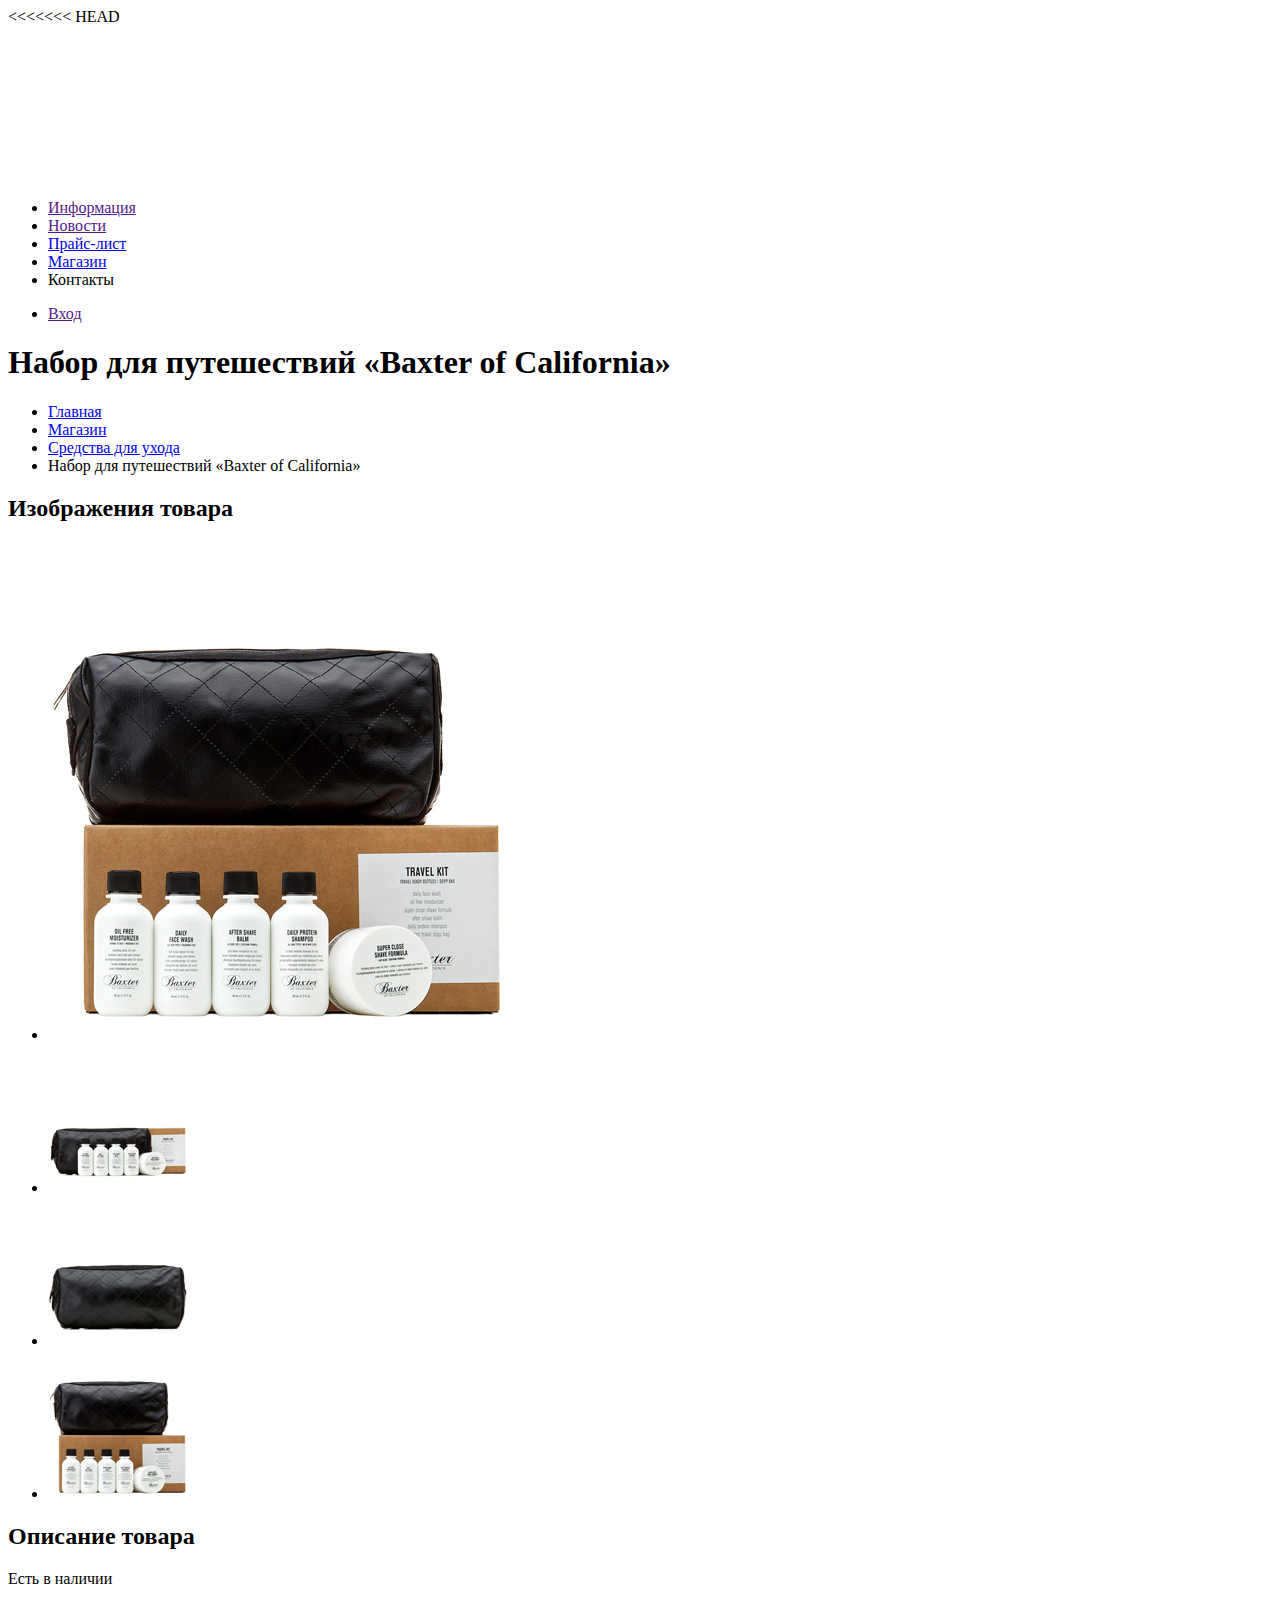
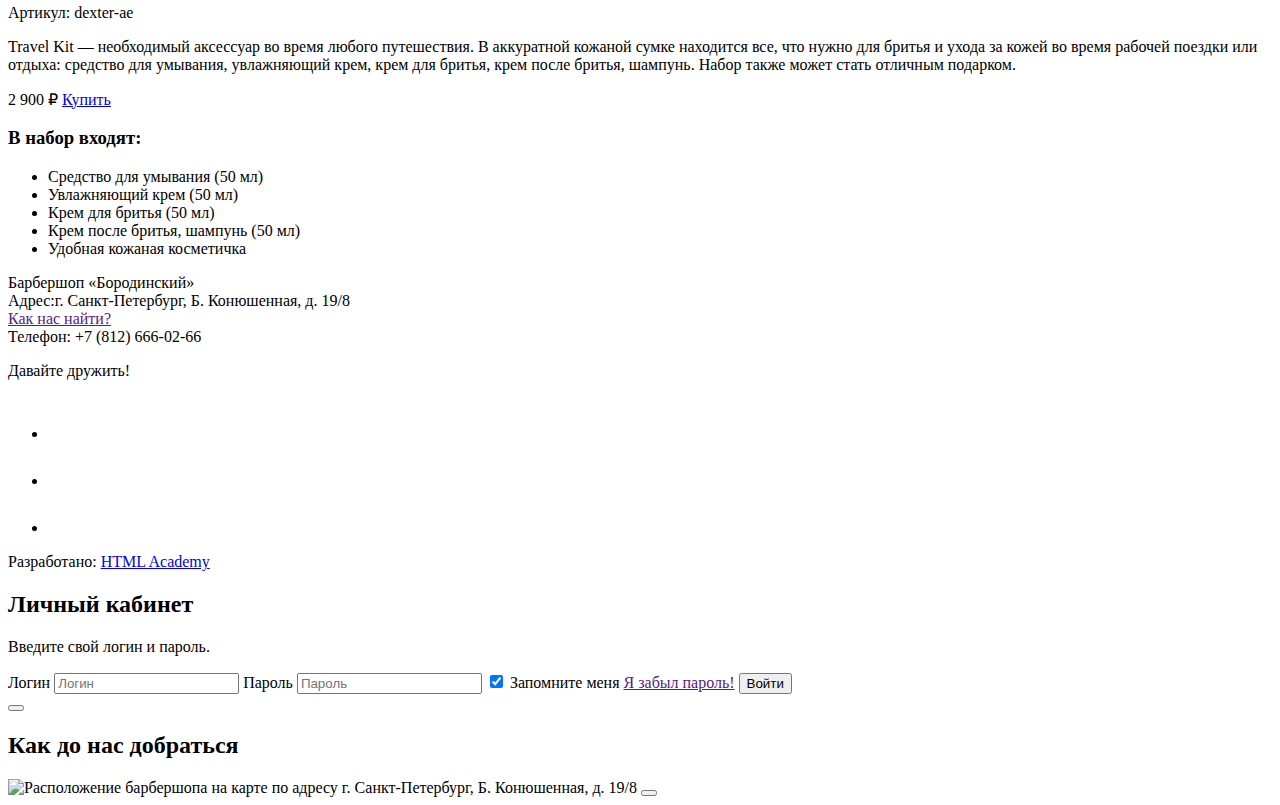
==== catalog-item.html @ 7381bb2c "Добавляет изображения" ====
<!DOCTYPE html>
<html lang="ru">
<head>
	<meta charset="utf-8">
	<title>Барбершоп «Бородинский»</title>
</head>
<body>
<<<<<<< HEAD
    <header class="header">
      <nav class="navigation">
        <a class="header-logo" href="index.html">
          <img class="header-logo__img" src="img/logo.svg" width="368" height="153" alt="Логотип барбершопа «Бородинский»">
        </a>
        <ul class="site-navigation">
          <li class="site-navigation__item">
            <a class="site-navigation__link" href="">Информация</a>
          </li>
          <li class="site-navigation__item">
            <a class="site-navigation__link" href="">Новости</a>
          </li>
          <li class="site-navigation__item">
            <a class="site-navigation__link" href="price.html">Прайс-лист</a>
          </li>
          <li class="site-navigation__item">
            <a class="site-navigation__link active" href="catalog.html">Магазин</a>
          </li>
          <li class="site-navigation__item">
            <a class="site-navigation__link" href=""></a>Контакты
          </li>
        </ul>
        <ul class="user-navigation">
          <li class="user-navigation__item">
            <a class="user-navigation__link" href="">Вход</a>
          </li>
        </ul>
      </nav>
    </header>
  <main>
    <h1 class="page-heading">Набор для путешествий «Baxter of California»</h1>
    <ul class="bread-crumbs">
      <li class="bread-crumbs__item"><a href="index.html">Главная</a></li>
      <li class="bread-crumbs__item"><a href="catalog.html">Магазин</a></li>
      <li class="bread-crumbs__item"><a href="#">Средства для ухода</a></li>
      <li class="bread-crumbs__item">Набор для путешествий «Baxter of California»</li>
    </ul>
    <section>
      <h2 class="visually-hidden">Изображения товара</h2>
        <ul class="product-photo">
          <li class="product-photo__item"><img class="product-photo__img product-photo__img-current" src="img/product-1_1_big.jpg" width="460" height="498" alt="Фото всего набора"></li>
          <li class="product-photo__item"><img class="product-photo__img" src="img/product-1_2.jpg" width="140" height="149" alt="Фото в анфас"></li>
          <li class="product-photo__item"><img class="product-photo__img" src="img/product-1_3.jpg" width="140" height="149" alt="Фото в профиль"></li>
          <li class="product-photo__item"><img class="product-photo__img" src="img/product-1_4.jpg" width="140" height="149" alt="Фото отдельной части"></li>
        </ul>
    </section>

    <section class="description">
      <h2 class="visually-hidden">Описание товара</h2>
      <p class="text">Есть в наличии</p>
      <p class="text text-lightgrey">Артикул: dexter-ae</p>
      <p class="text">Travel Kit — необходимый аксессуар во время любого путешествия. В аккуратной кожаной сумке находится все, что нужно для бритья и ухода за кожей во время рабочей поездки или отдыха: средство для умывания, увлажняющий крем, крем для бритья, крем после бритья, шампунь. Набор также может стать отличным подарком.</p>
      <p class="description__price">
        2 900 ₽
        <a class="button" href="#">Купить</a>
      </p>
      <h3 class="heading">В набор входят:</h3>
      <ul class="list">
        <li class="list__item">Средство для умывания (50 мл)</li>
        <li class="list__item">Увлажняющий крем (50 мл)</li>
        <li class="list__item">Крем для бритья (50 мл)</li>
        <li class="list__item">Крем после бритья, шампунь (50 мл)</li>
        <li class="list__item">Удобная кожаная косметичка</li>
      </ul>
    </section>
  </main>
  <footer class="footer">
    <p class="text text-white">
      Барбершоп «Бородинский»<br>
      Адрес:г. Санкт-Петербург, Б. Конюшенная, д. 19/8<br>
      <a class="link" href="">Как нас найти?</a><br>
      Телефон: +7 (812) 666-02-66
    </p>
    <div class="social">
      <p class="text text-white">Давайте дружить!</p>
      <ul class="social__list">
        <li class="social__item">
          <a class="social__link" href="">
            <img class="social__img" src="img/vk.svg" width="43" height="43" alt="Вконтакте">
          </a>
        </li>
        <li class="social__item">
          <a class="social__link" href="">
            <img class="social__img" src="img/facebook.svg" width="43" height="43" alt="Фейсбук">
          </a>
        </li>
        <li class="social__item">
          <a class="social__link" href="">
            <img class="social__img" src="img/instagram.svg" width="43" height="43" alt="Инстаграм">
          </a>
        </li>
      </ul>
    </div>
    <p class="text">
      Разработано:
      <a class="button" href="https://htmlacademy.ru">HTML Academy</a>
    </p>
  </footer>
  <section class="account hidden">
    <h2 class="heading">Личный кабинет</h2>
    <p class="text">Введите свой логин и пароль.</p>
    <form class="account__form">
      <label class="visually-hidden" for="login">Логин</label>
      <input class="account__field" type="text" name="login" id="login" placeholder="Логин">
      <label class="visually-hidden">Пароль</label>
      <input class="account__field" type="password" name="password" id="password" placeholder="Пароль">
      <input class="account__checkbox" type="checkbox" name="remember-me" id="remember-me" checked> <label class="text" for="remember-me">Запомните меня</label>
      <a class="link" href="">Я забыл пароль!</a>
      <button class="button" type="submit" method="get" action="mailto:lobanova.irina.96@mail.ru">Войти</button>
    </form>
    <button class="close" type="button" aria-label="Закрыть"></button>
  </section>
  <section class="map">
    <h2 class="visually-hidden">Как до нас добраться</h2>
    <img class="map__img" src="https://via.placeholder.com/766x560?text=Карта" width="766" height="560" alt="Расположение барбершопа на карте по адресу г. Санкт-Петербург, Б. Конюшенная, д. 19/8">
    <button class="close" type="button" aria-label="Закрыть"></button>
  </section>
</body>
</html>
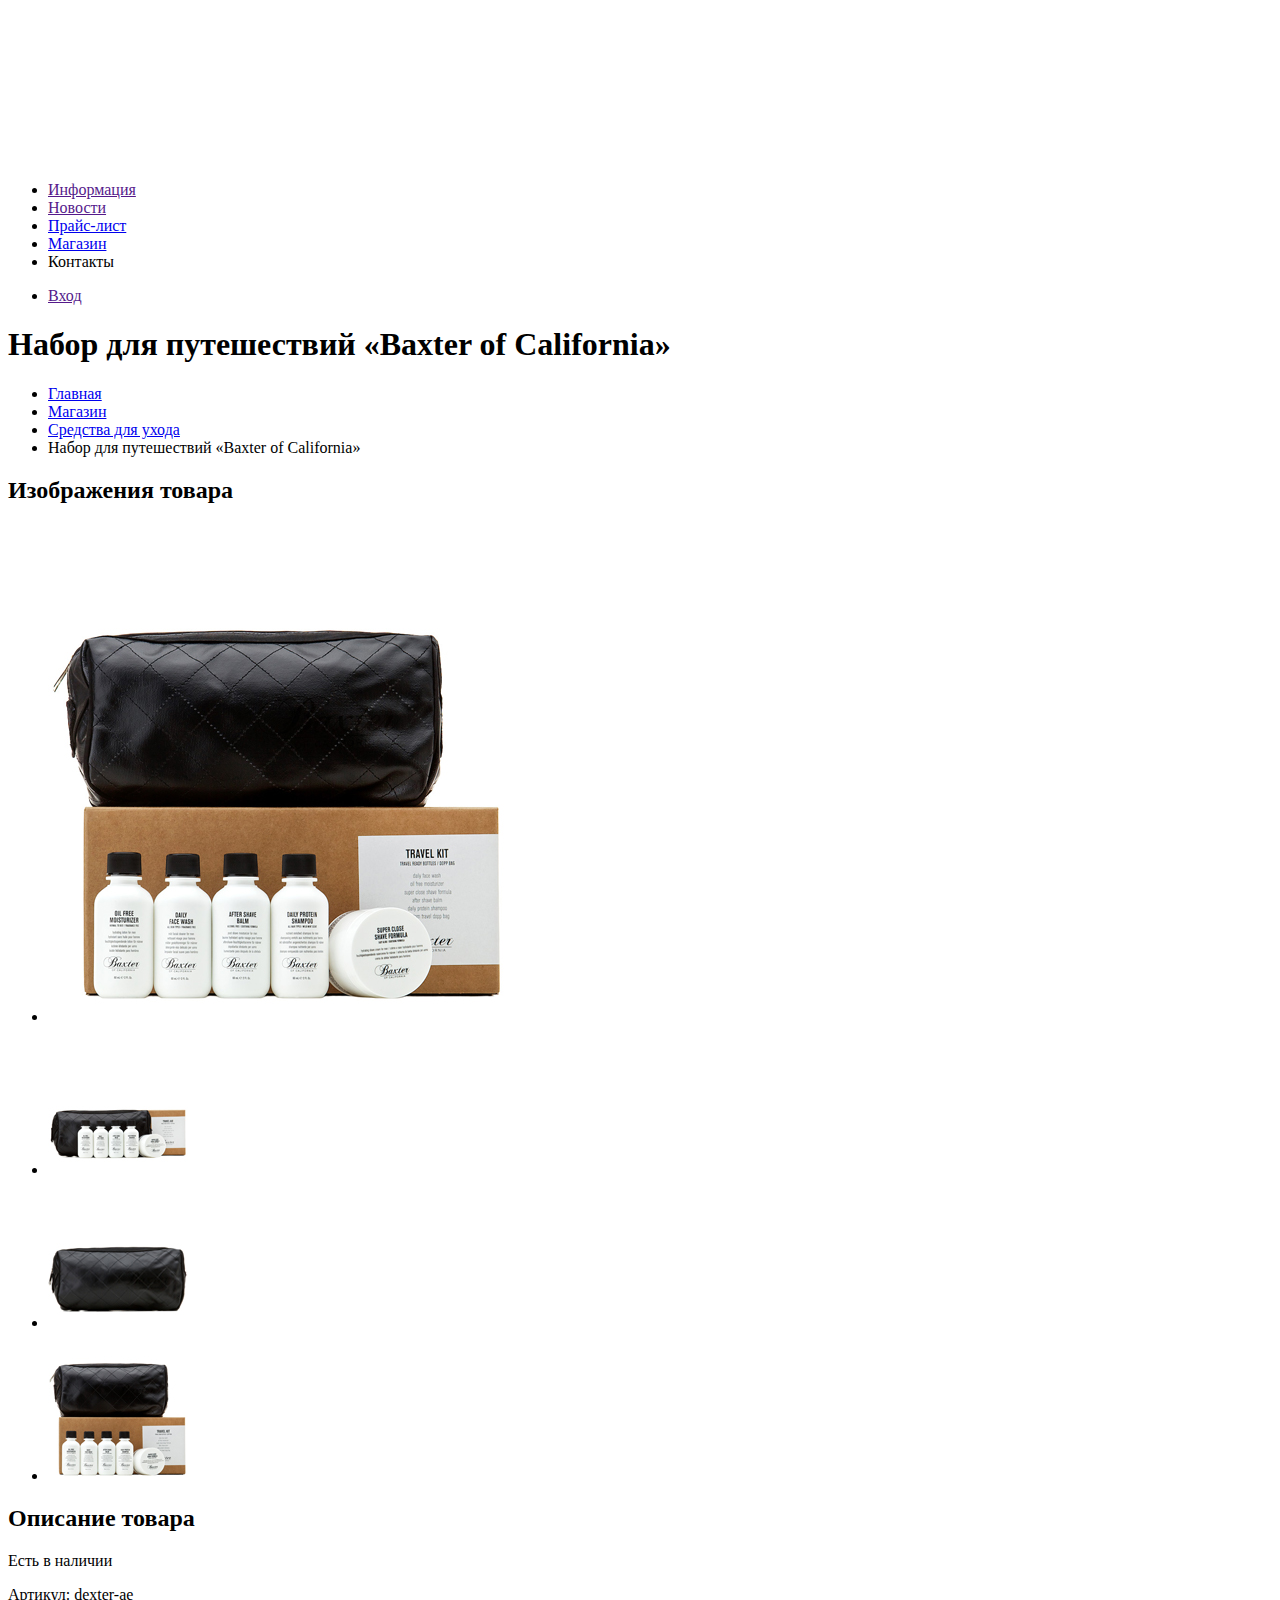
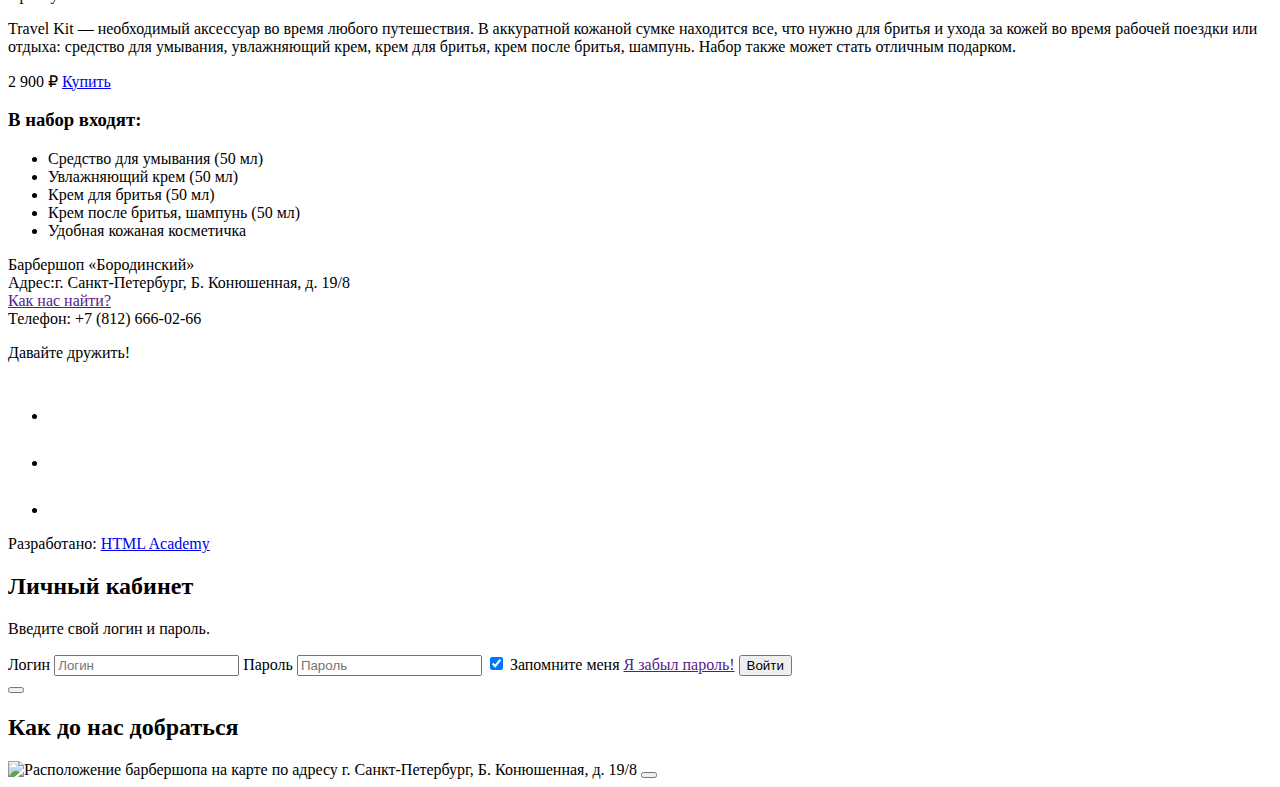
==== commit fe5644c9: "Решает конфликты" ====
--- a/catalog-item.html
+++ b/catalog-item.html
@@ -5,7 +5,6 @@
 	<title>Барбершоп «Бородинский»</title>
 </head>
 <body>
-<<<<<<< HEAD
     <header class="header">
       <nav class="navigation">
         <a class="header-logo" href="index.html">
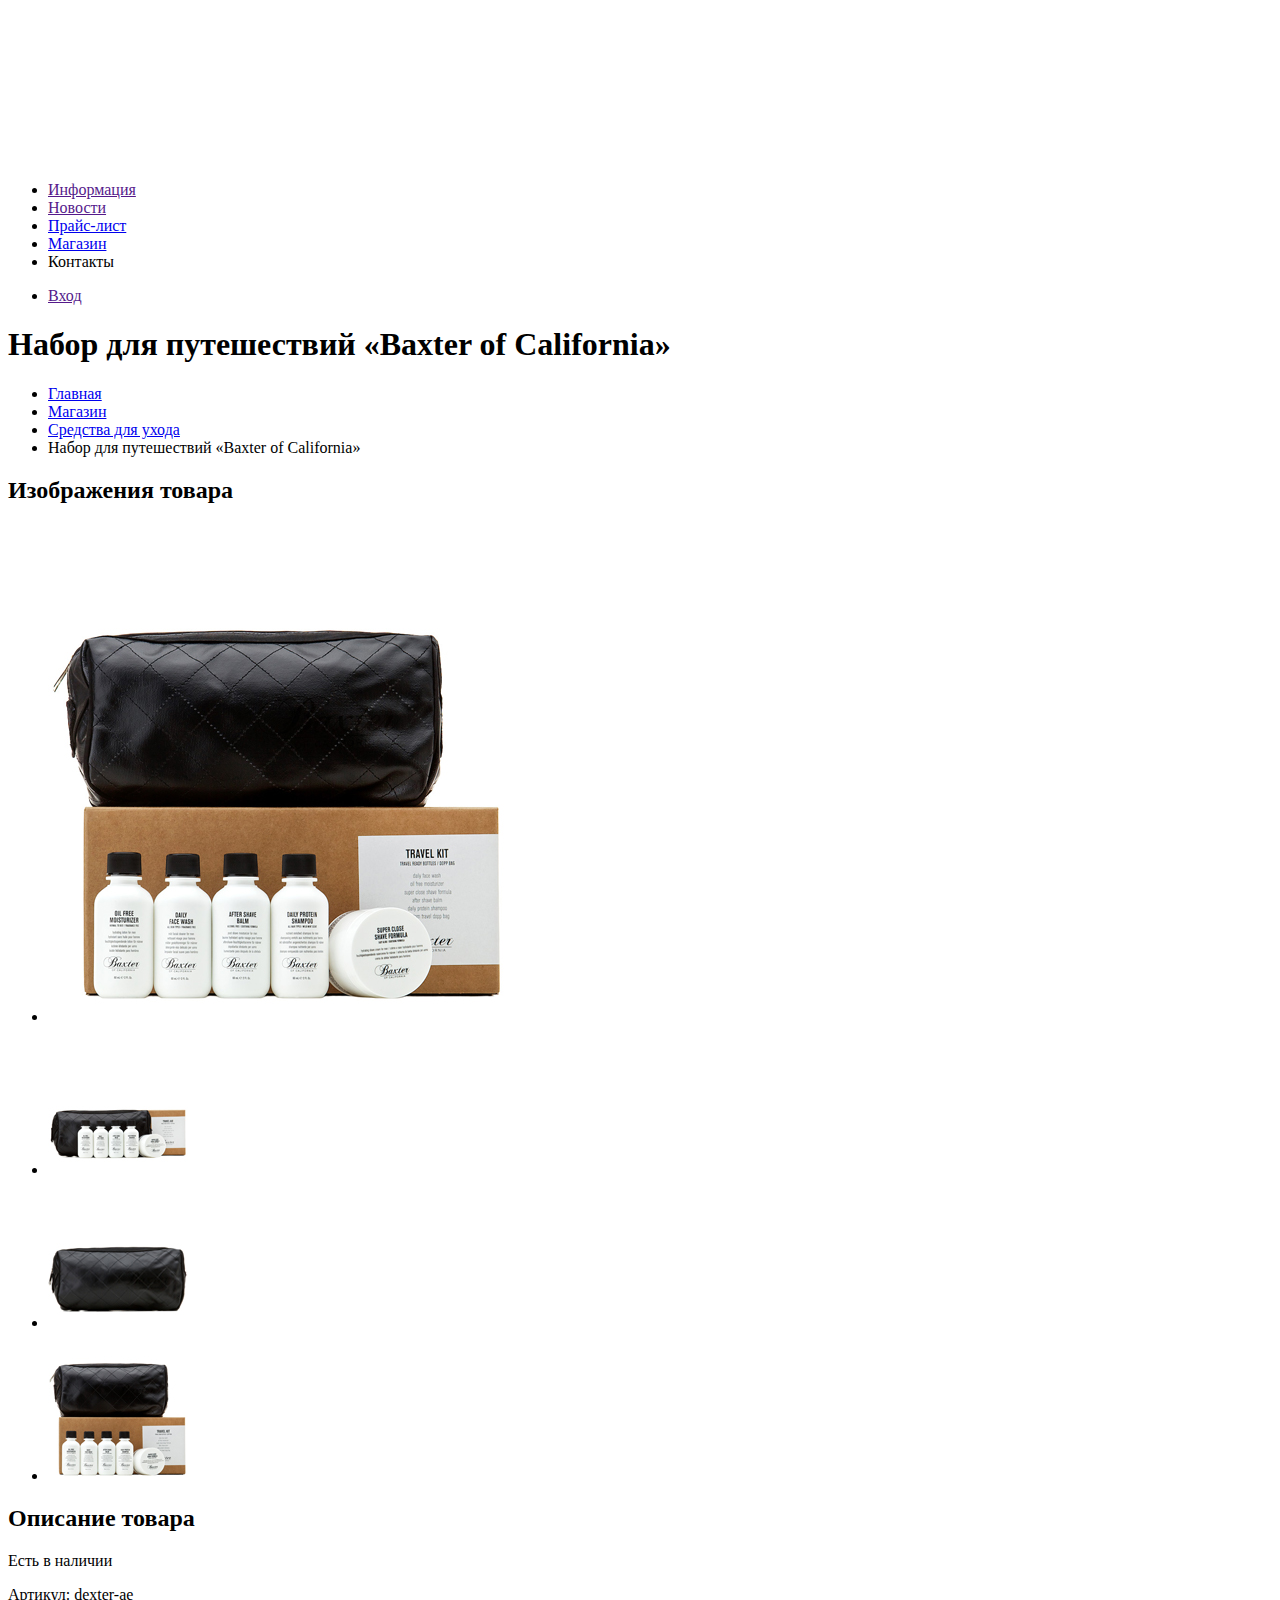
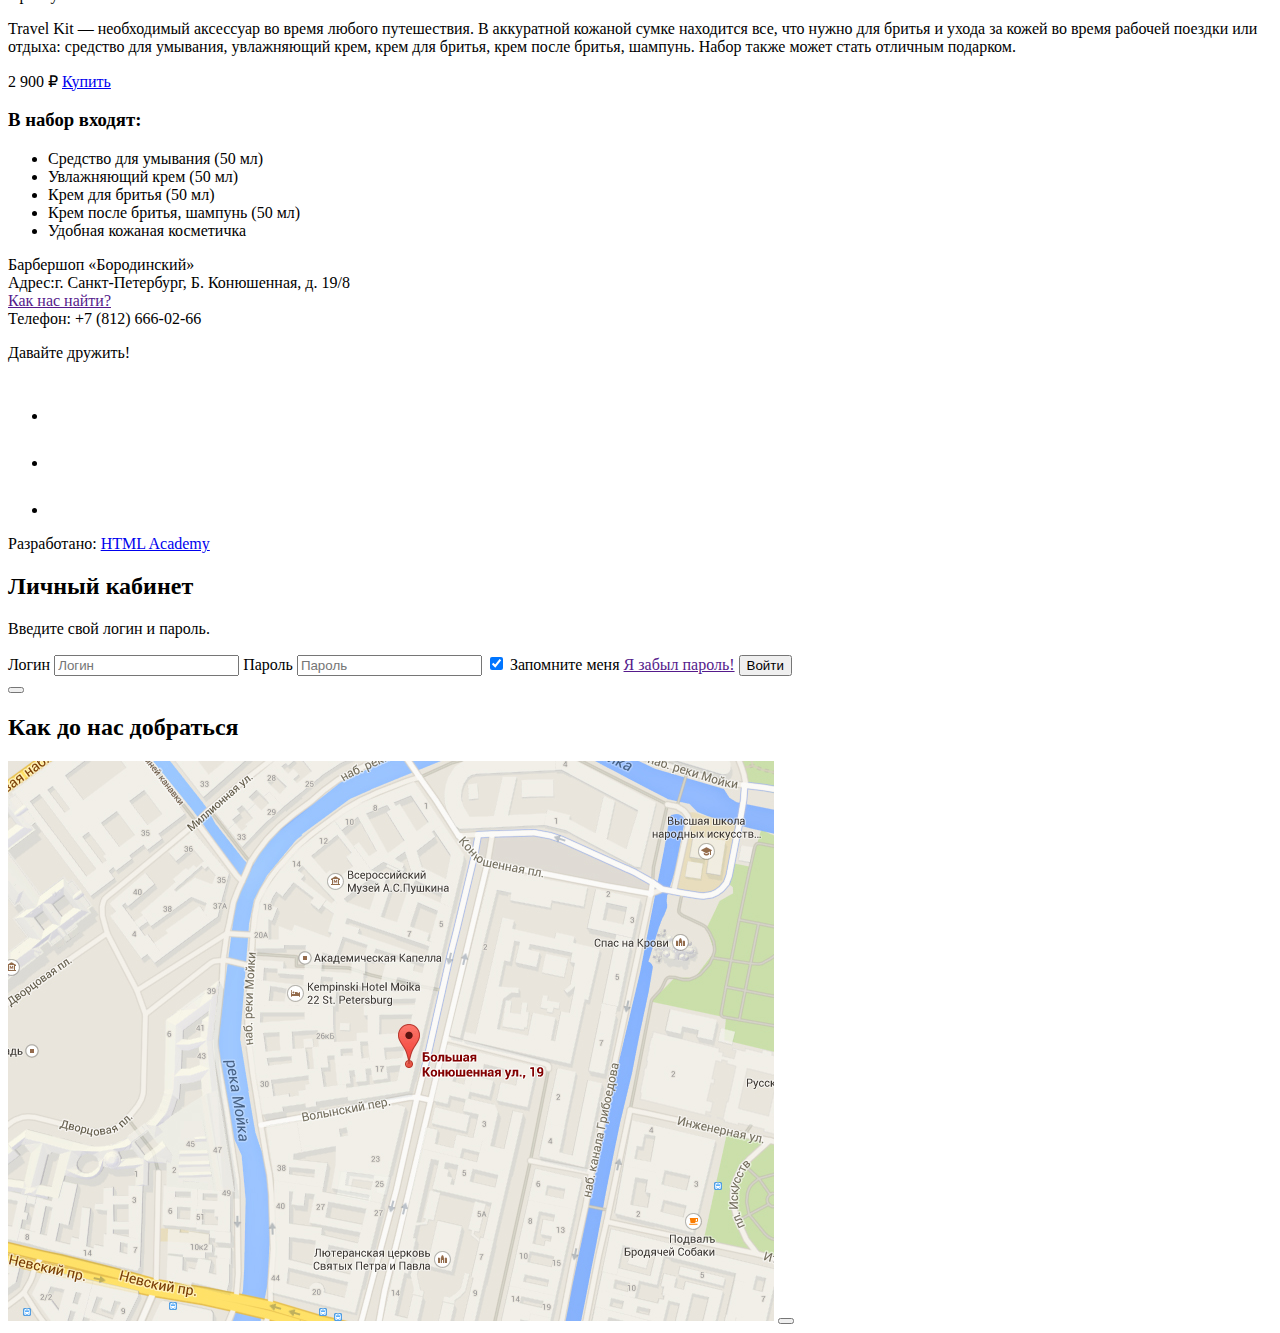
==== commit 63ae1860: "Добавляет карту" ====
--- a/catalog-item.html
+++ b/catalog-item.html
@@ -119,7 +119,7 @@
   </section>
   <section class="map">
     <h2 class="visually-hidden">Как до нас добраться</h2>
-    <img class="map__img" src="https://via.placeholder.com/766x560?text=Карта" width="766" height="560" alt="Расположение барбершопа на карте по адресу г. Санкт-Петербург, Б. Конюшенная, д. 19/8">
+    <img class="map__img" src="img/map.jpg" width="766" height="560" alt="Расположение барбершопа на карте по адресу г. Санкт-Петербург, Б. Конюшенная, д. 19/8">
     <button class="close" type="button" aria-label="Закрыть"></button>
   </section>
 </body>
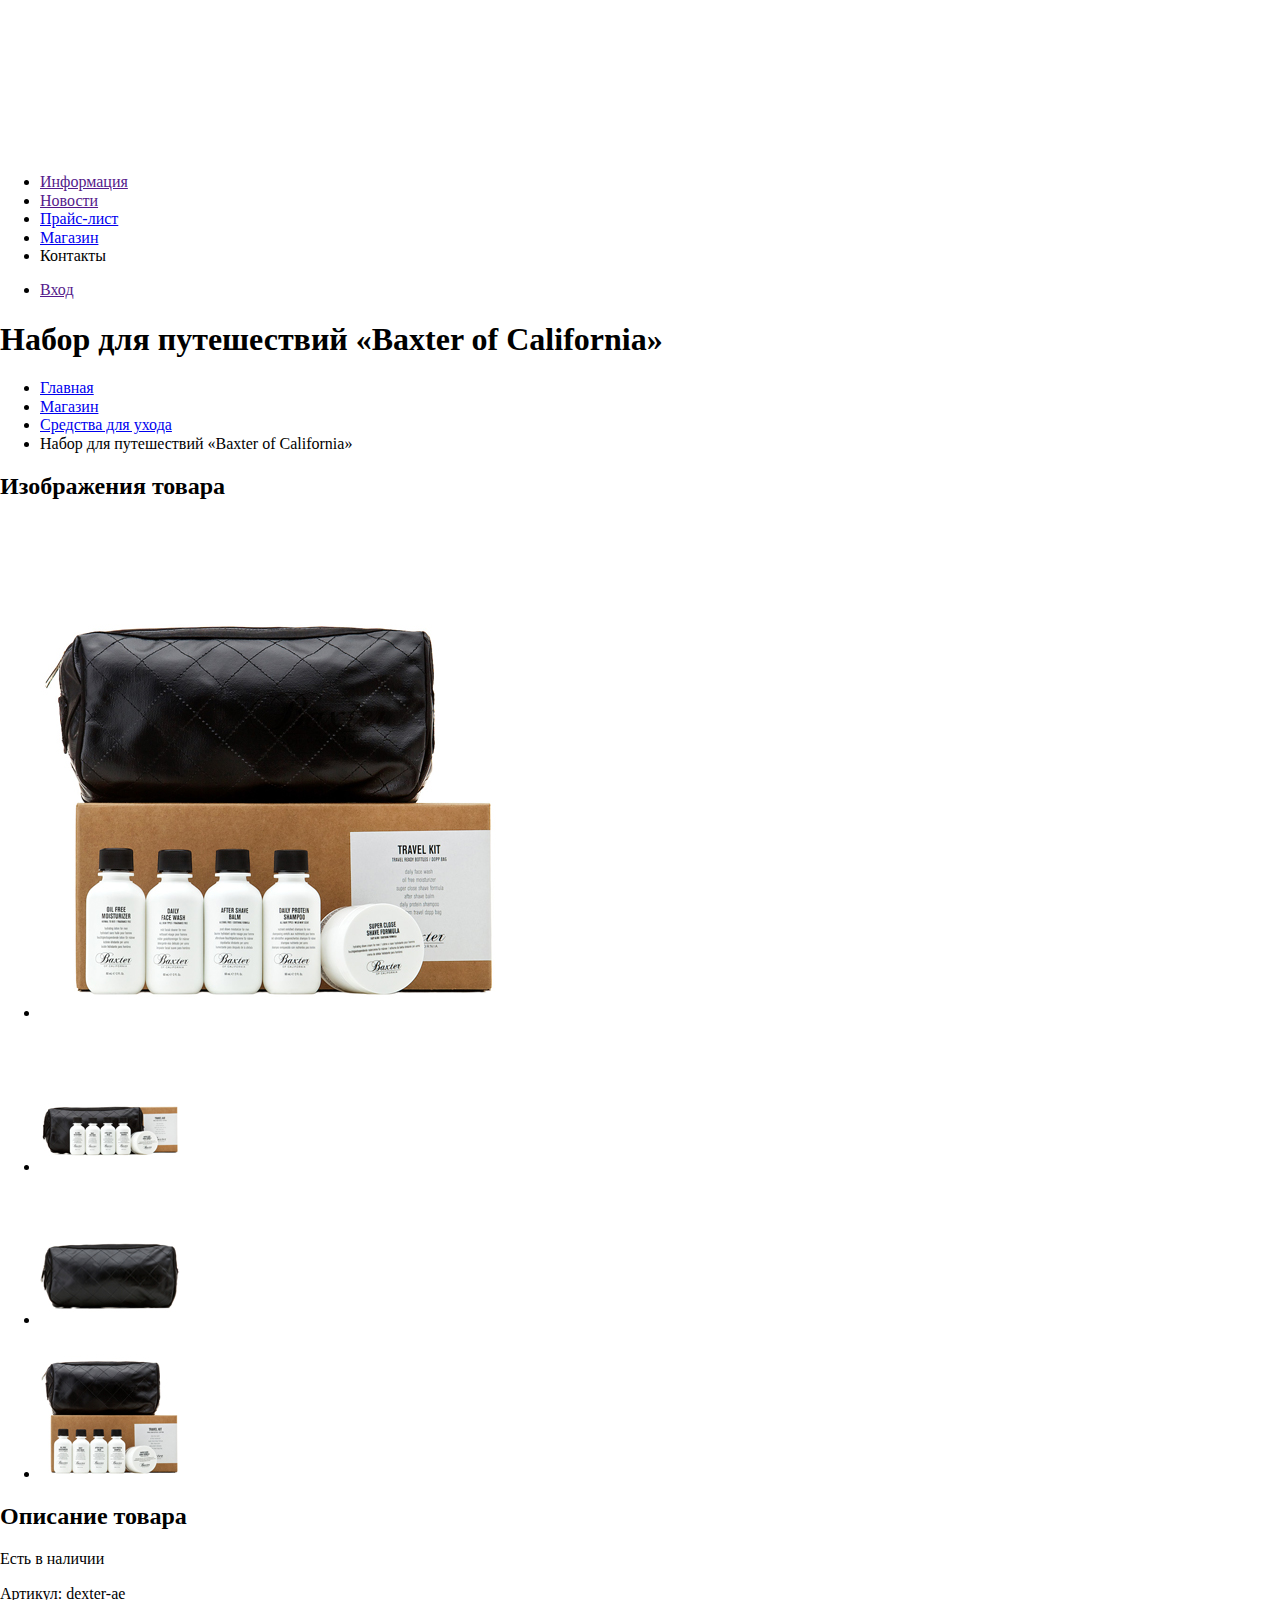
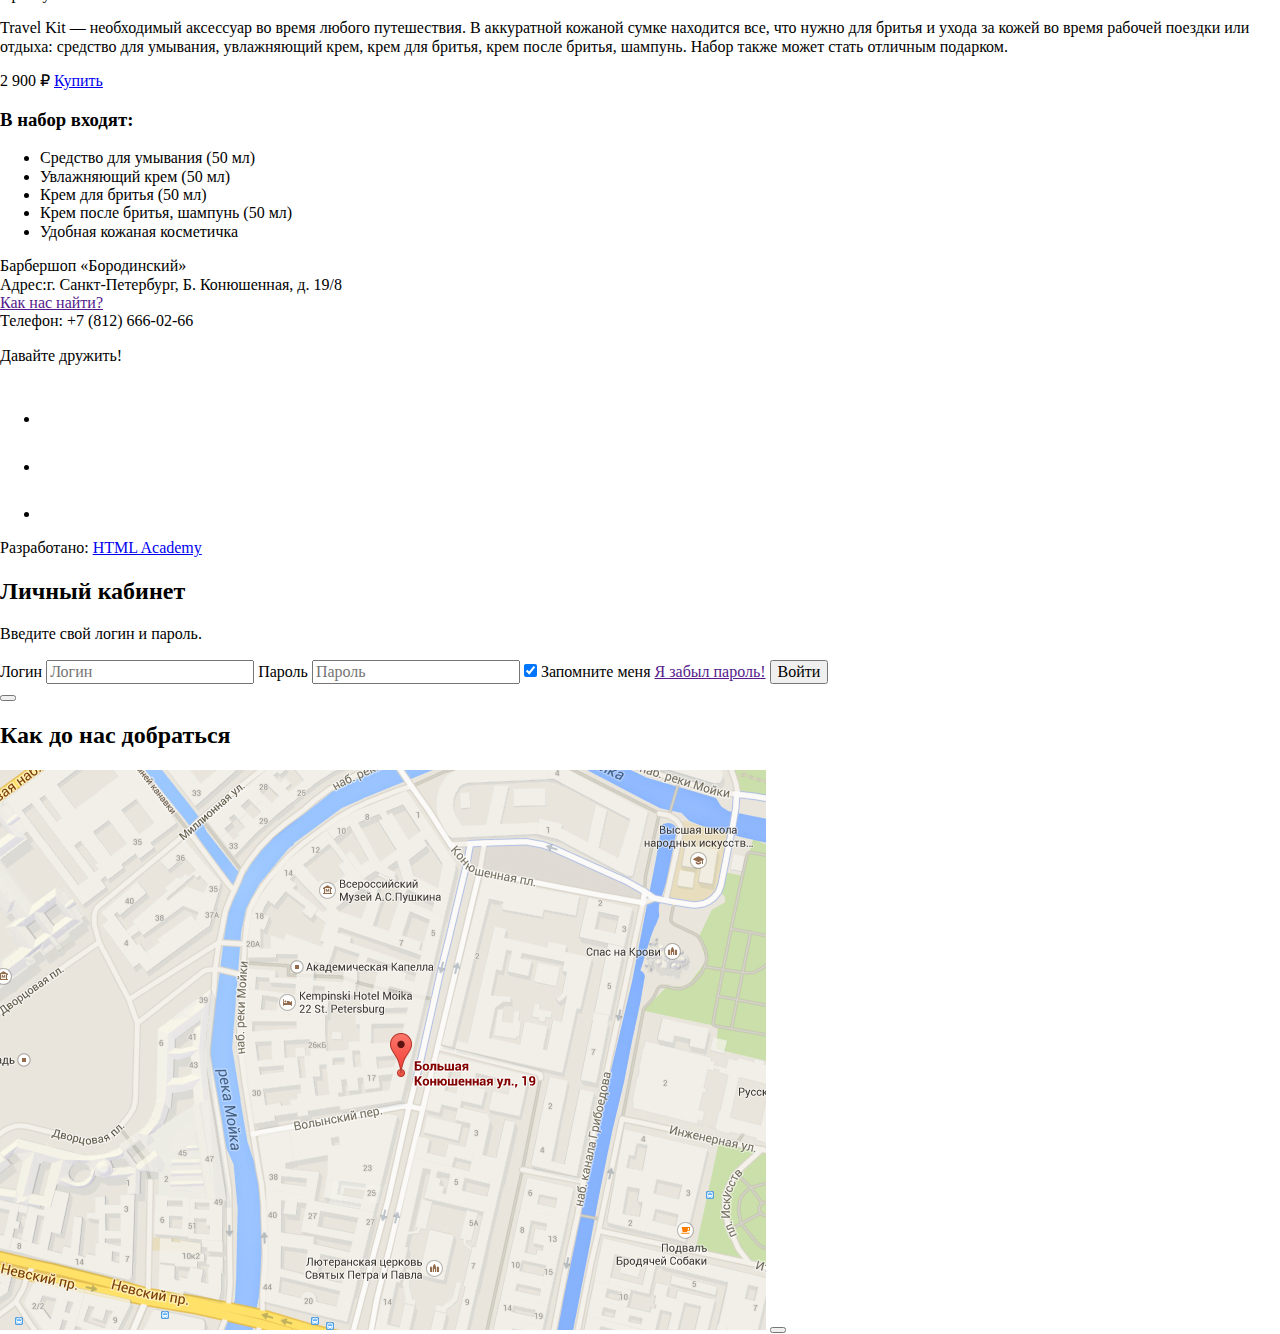
==== commit eeb8116a: "Нормализует стили" ====
--- a/catalog-item.html
+++ b/catalog-item.html
@@ -3,6 +3,7 @@
 <head>
 	<meta charset="utf-8">
 	<title>Барбершоп «Бородинский»</title>
+    <link rel="stylesheet" type="text/css" href="css/normalize.css">
 </head>
 <body>
     <header class="header">
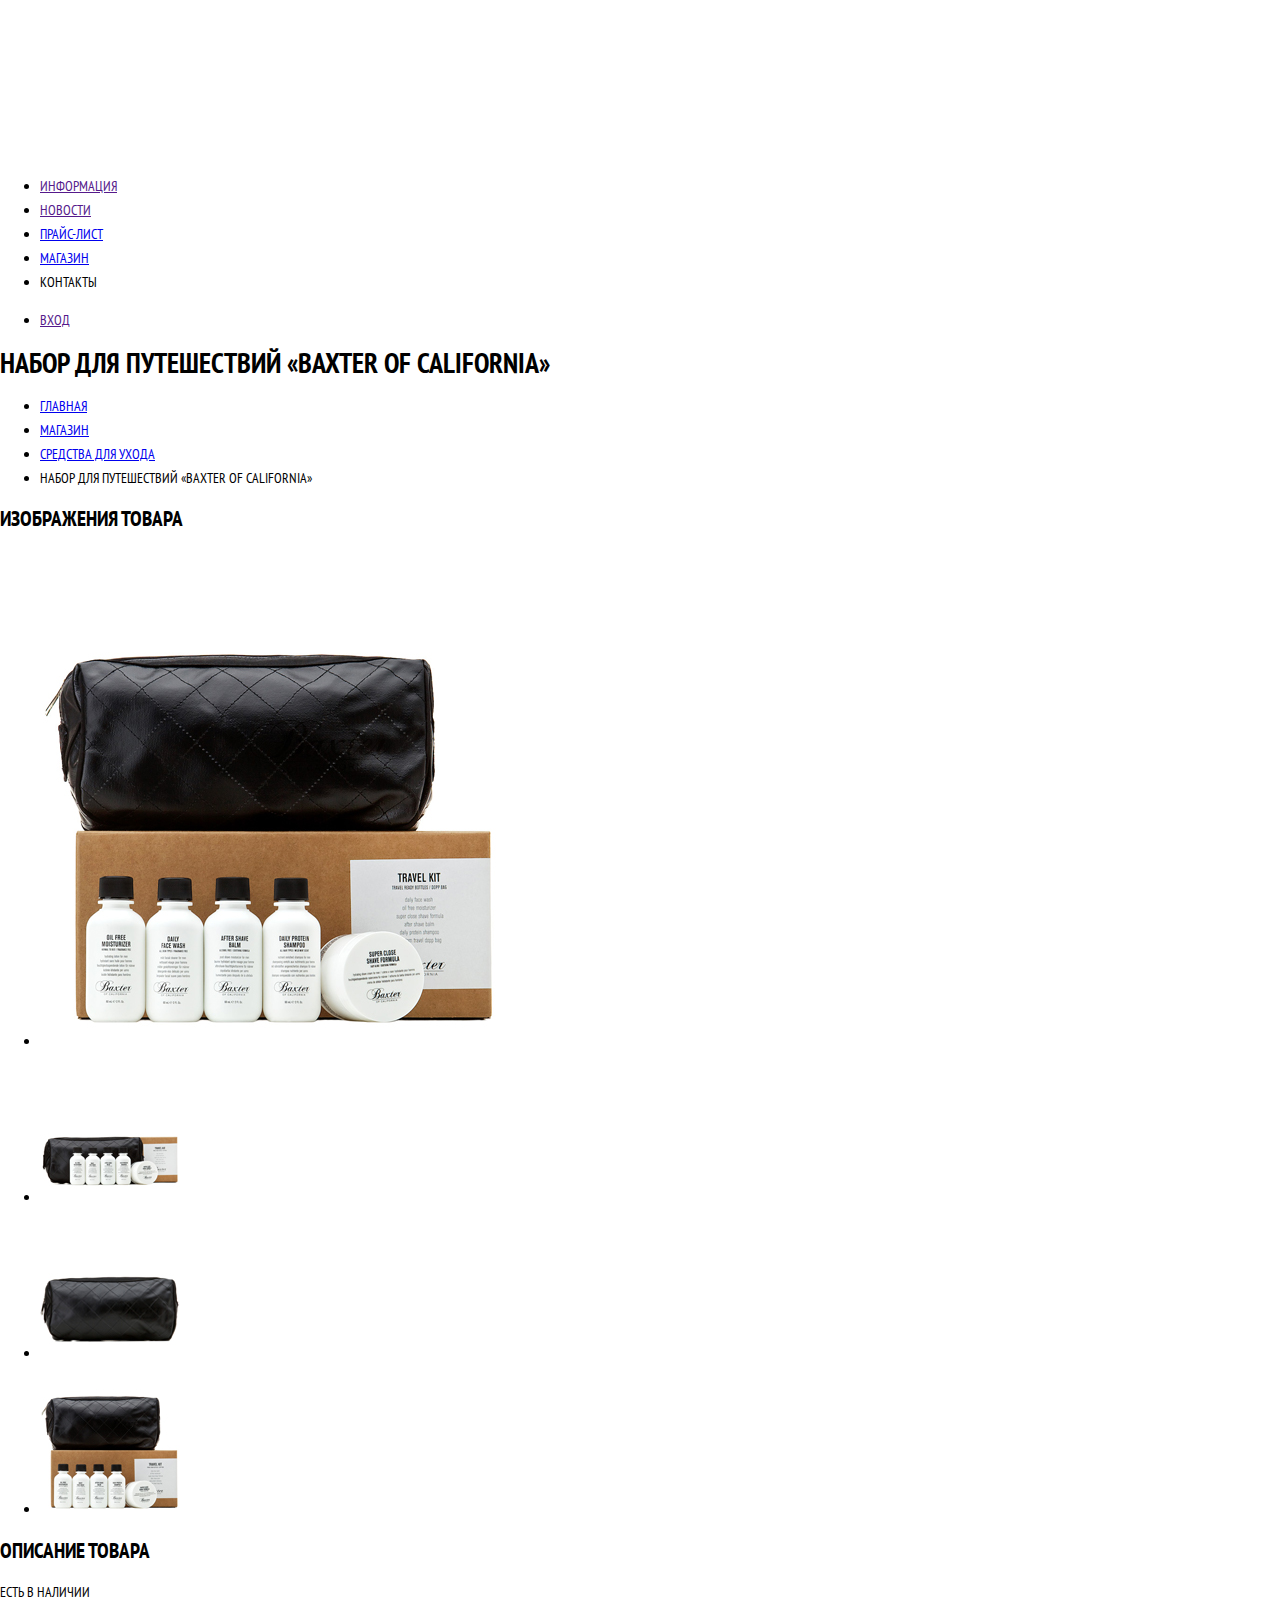
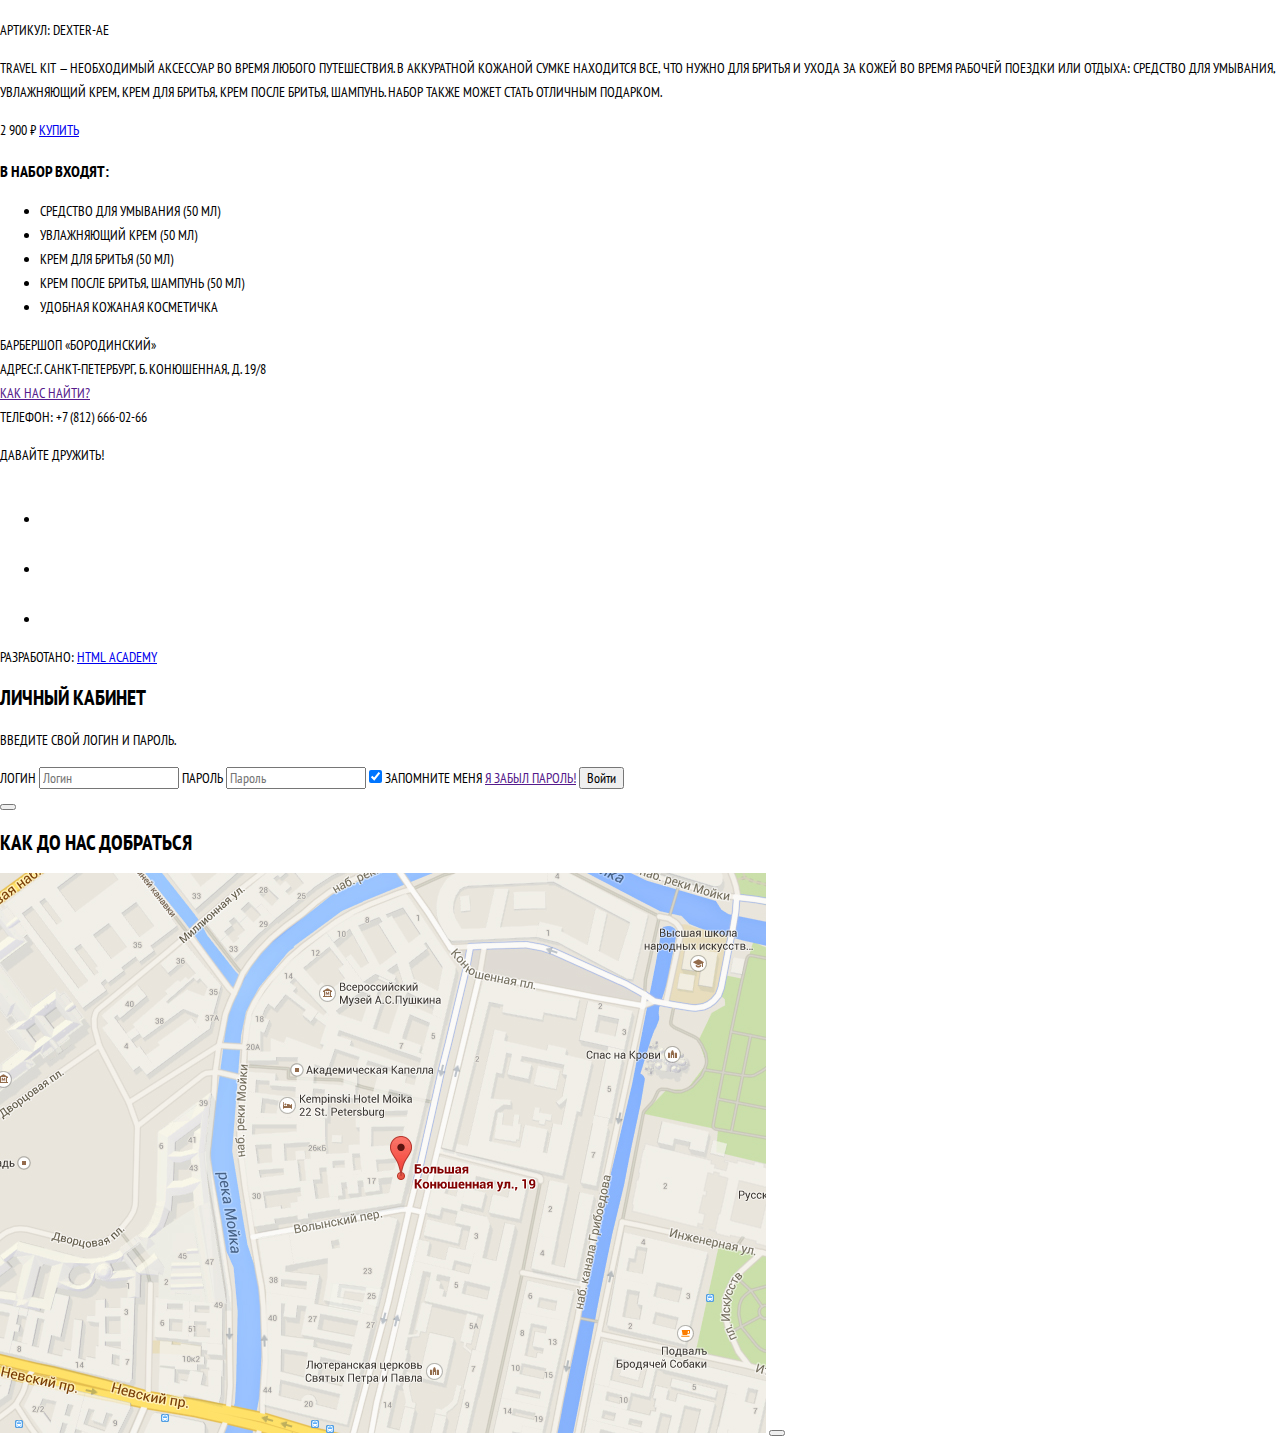
==== commit 854d0d35: "Подключает стилевой файл" ====
--- a/catalog-item.html
+++ b/catalog-item.html
@@ -3,7 +3,9 @@
 <head>
 	<meta charset="utf-8">
 	<title>Барбершоп «Бородинский»</title>
+    <link href="https://fonts.googleapis.com/css?family=PT+Sans+Narrow:700&display=swap&subset=cyrillic" rel="stylesheet">
     <link rel="stylesheet" type="text/css" href="css/normalize.css">
+    <link rel="stylesheet" type="text/css" href="css/main.css">
 </head>
 <body>
     <header class="header">
--- a/css/main.css
+++ b/css/main.css
@@ -0,0 +1,8 @@
+body {
+  margin: 0;
+  font-family: "PT Sans Narrow", Arial, sans-serif;
+  font-size: 14px;
+  line-height: 24px;
+  font-weight: 400;
+  text-transform: uppercase;
+}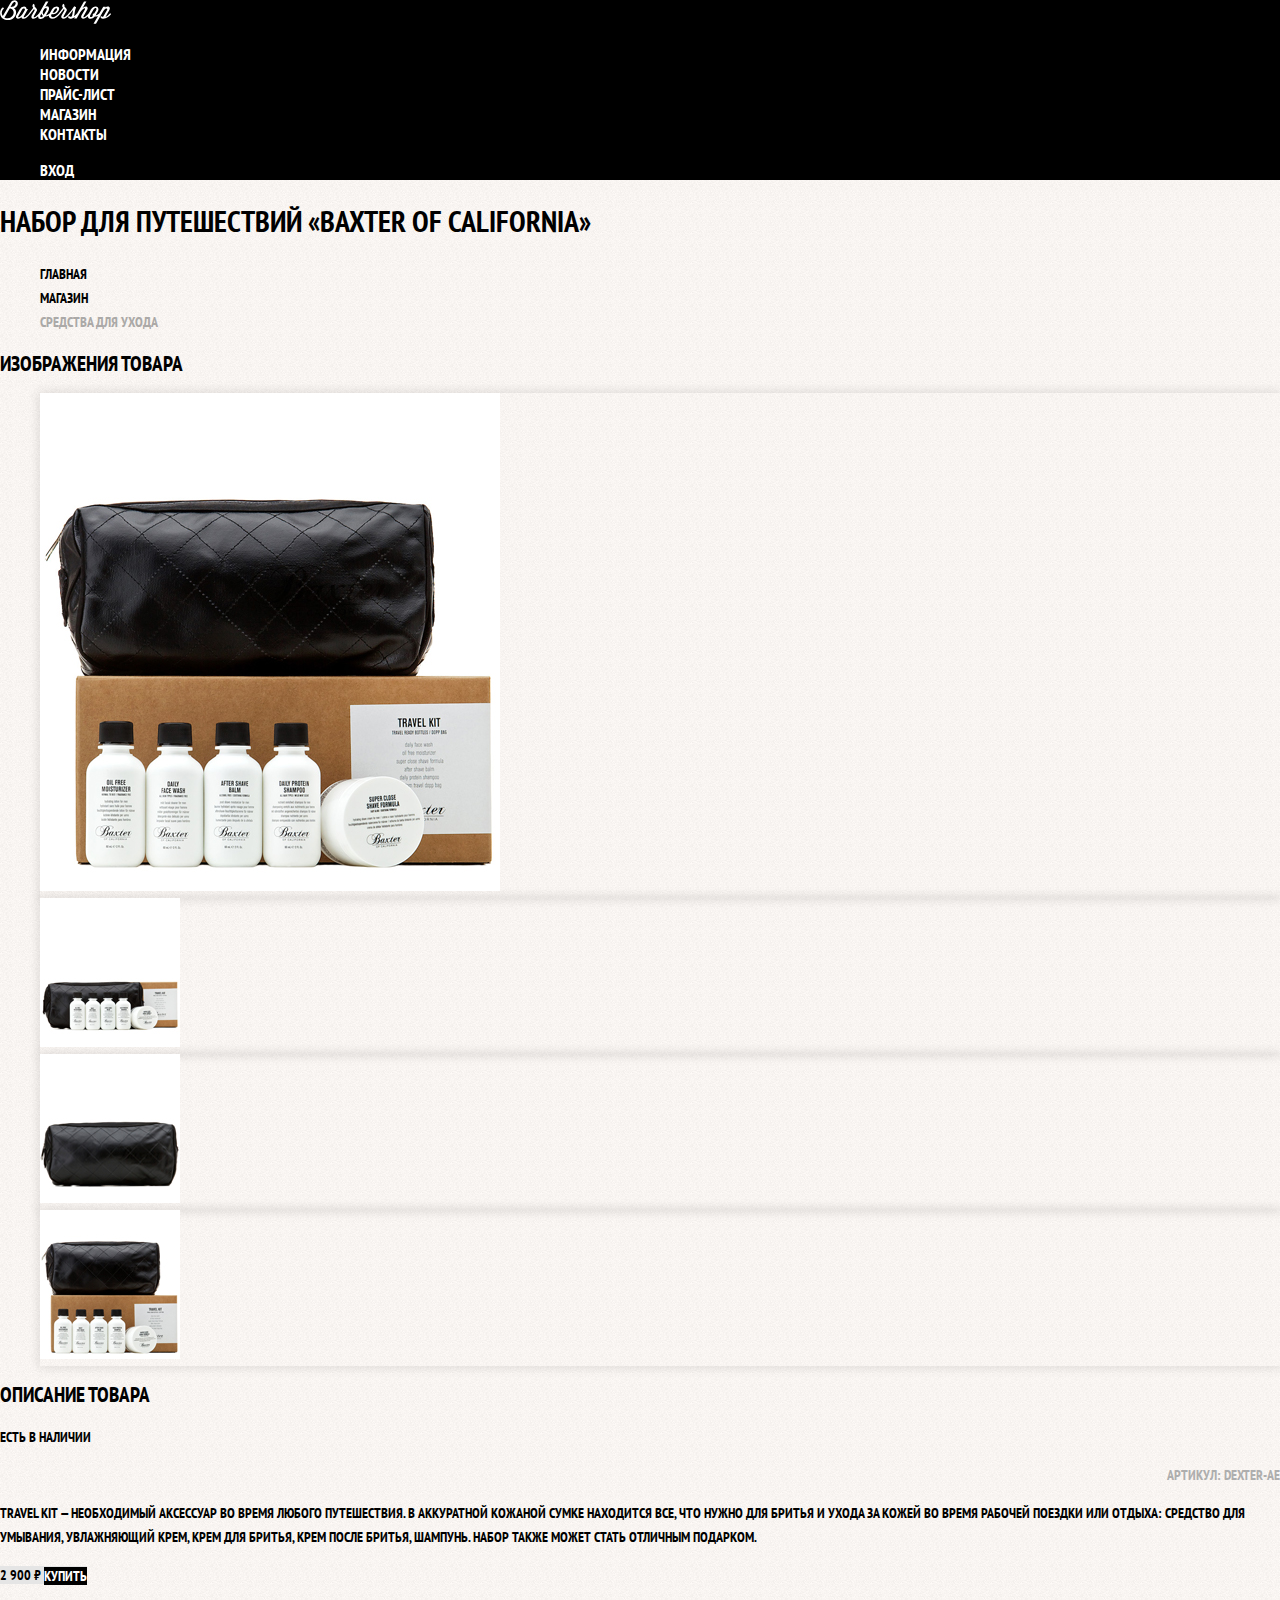
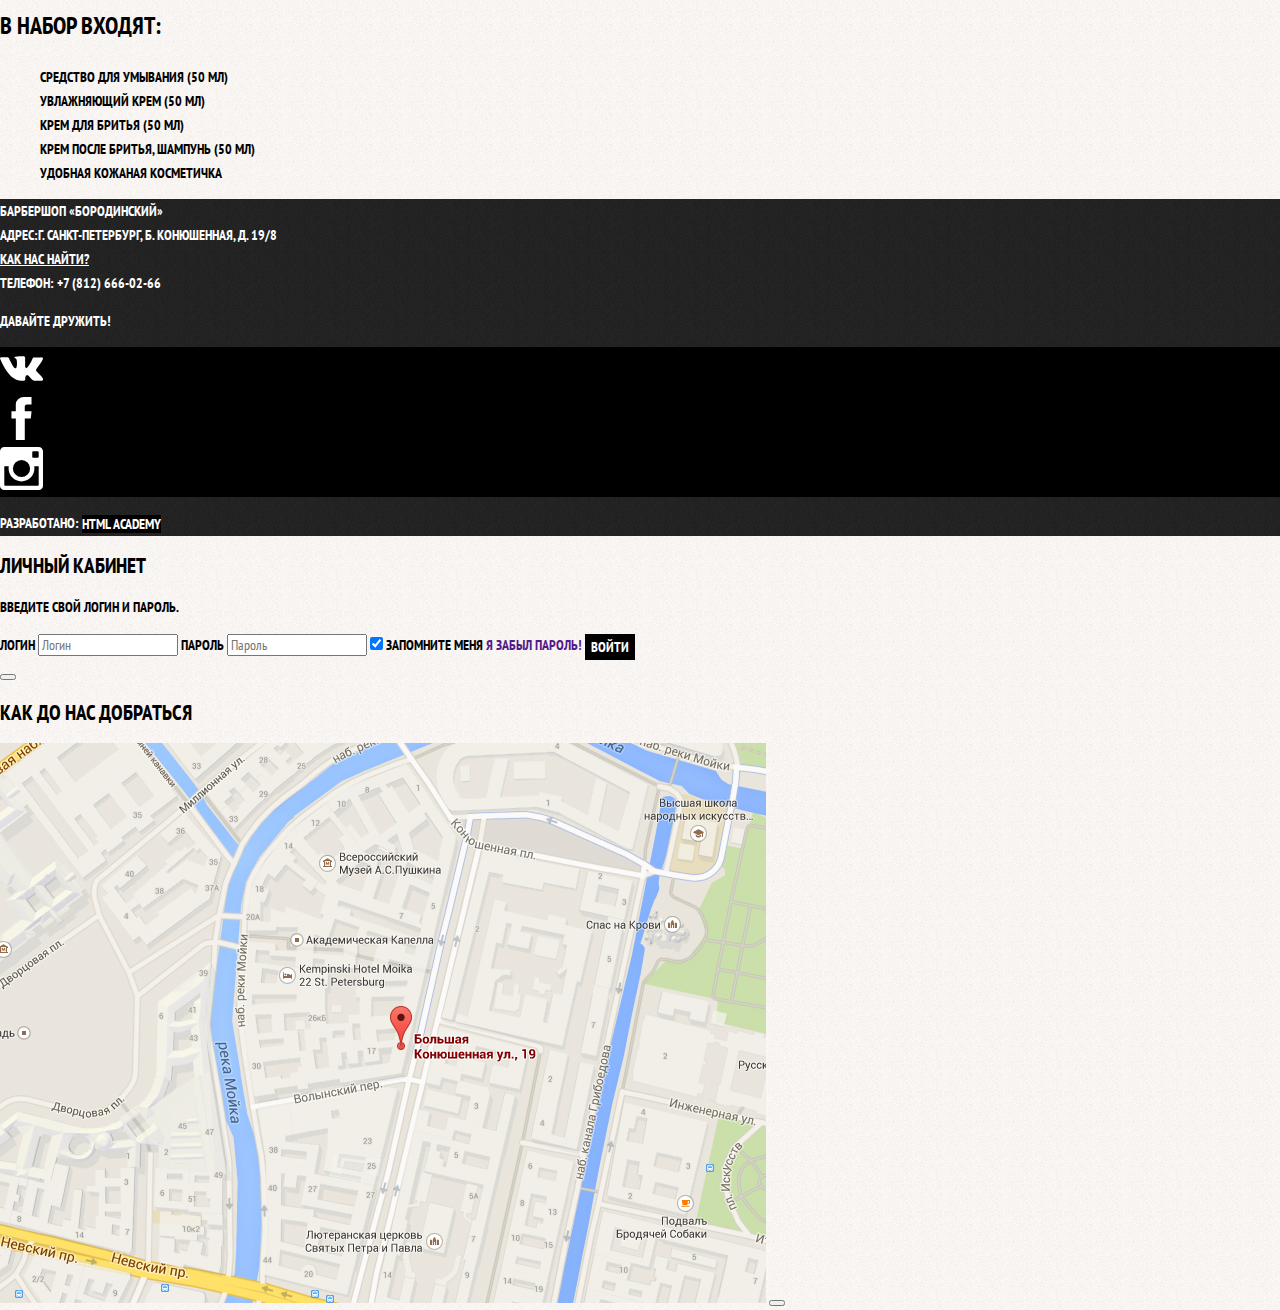
==== commit d89b46e0: "ааааа" ====
--- a/catalog-item.html
+++ b/catalog-item.html
@@ -7,11 +7,11 @@
     <link rel="stylesheet" type="text/css" href="css/normalize.css">
     <link rel="stylesheet" type="text/css" href="css/main.css">
 </head>
-<body>
+<body class="inner-page">
     <header class="header">
       <nav class="navigation">
         <a class="header-logo" href="index.html">
-          <img class="header-logo__img" src="img/logo.svg" width="368" height="153" alt="Логотип барбершопа «Бородинский»">
+          <img class="header-logo__img" src="img/logo.svg" width="111" height="24" alt="Логотип барбершопа «Бородинский»">
         </a>
         <ul class="site-navigation">
           <li class="site-navigation__item">
@@ -24,7 +24,7 @@
             <a class="site-navigation__link" href="price.html">Прайс-лист</a>
           </li>
           <li class="site-navigation__item">
-            <a class="site-navigation__link active" href="catalog.html">Магазин</a>
+            <a class="site-navigation__link site-navigation__link-current" href="catalog.html">Магазин</a>
           </li>
           <li class="site-navigation__item">
             <a class="site-navigation__link" href=""></a>Контакты
@@ -39,11 +39,10 @@
     </header>
   <main>
     <h1 class="page-heading">Набор для путешествий «Baxter of California»</h1>
-    <ul class="bread-crumbs">
-      <li class="bread-crumbs__item"><a href="index.html">Главная</a></li>
-      <li class="bread-crumbs__item"><a href="catalog.html">Магазин</a></li>
-      <li class="bread-crumbs__item"><a href="#">Средства для ухода</a></li>
-      <li class="bread-crumbs__item">Набор для путешествий «Baxter of California»</li>
+    <ul class="breadcrumbs">
+      <li><a href="index.html">Главная</a></li>
+      <li><a href="catalog.html">Магазин</a></li>
+      <li class="breadcrumbs-current">Средства для ухода</li>
     </ul>
     <section>
       <h2 class="visually-hidden">Изображения товара</h2>
@@ -58,14 +57,14 @@
     <section class="description">
       <h2 class="visually-hidden">Описание товара</h2>
       <p class="text">Есть в наличии</p>
-      <p class="text text-lightgrey">Артикул: dexter-ae</p>
+      <p class="product__article">Артикул: dexter-ae</p>
       <p class="text">Travel Kit — необходимый аксессуар во время любого путешествия. В аккуратной кожаной сумке находится все, что нужно для бритья и ухода за кожей во время рабочей поездки или отдыха: средство для умывания, увлажняющий крем, крем для бритья, крем после бритья, шампунь. Набор также может стать отличным подарком.</p>
       <p class="description__price">
-        2 900 ₽
+       <b> 2 900 ₽<b>
         <a class="button" href="#">Купить</a>
       </p>
-      <h3 class="heading">В набор входят:</h3>
-      <ul class="list">
+      <h3>В набор входят:</h3>
+      <ul class="description__list">
         <li class="list__item">Средство для умывания (50 мл)</li>
         <li class="list__item">Увлажняющий крем (50 мл)</li>
         <li class="list__item">Крем для бритья (50 мл)</li>
@@ -78,7 +77,7 @@
     <p class="text text-white">
       Барбершоп «Бородинский»<br>
       Адрес:г. Санкт-Петербург, Б. Конюшенная, д. 19/8<br>
-      <a class="link" href="">Как нас найти?</a><br>
+      <a class="footer__link" href="">Как нас найти?</a><br>
       Телефон: +7 (812) 666-02-66
     </p>
     <div class="social">
@@ -103,7 +102,7 @@
     </div>
     <p class="text">
       Разработано:
-      <a class="button" href="https://htmlacademy.ru">HTML Academy</a>
+      <a class="button button-html" href="https://htmlacademy.ru">HTML Academy</a>
     </p>
   </footer>
   <section class="account hidden">
--- a/css/main.css
+++ b/css/main.css
@@ -1,8 +1,327 @@
 body {
   margin: 0;
+  padding: 0;
+
   font-family: "PT Sans Narrow", Arial, sans-serif;
   font-size: 14px;
   line-height: 24px;
-  font-weight: 400;
+  font-weight: 700;
+  color: #fff;
   text-transform: uppercase;
+}
+
+.inner-page {
+  color: #000;
+
+  background-color: #f9f6f3;
+  background-image: url('../img/bg-light.jpg');
+  background-position: 0 0 ;
+  background-repeat: repeat;
+}
+
+a {
+  text-decoration: none;
+}
+
+.button {
+  font: inherit;
+
+  text-align: center;
+  color: #fff;
+  vertical-align: middle;
+  text-transform: uppercase;
+
+  background-color: #000;
+  border: none;
+}
+
+.button:hover,
+.button:focus,
+.button:active {
+  background-color: #663d15;
+}
+
+.header {
+  font-size: 16px;
+  line-height: 20px;
+  color: #fff;
+
+  background-color: #000;
+}
+
+.site-navigation,
+.user-navigation {
+  list-style-type: none;
+}
+
+.site-navigation a,
+.user-navigation a {
+  color: #fff;
+}
+
+.site-navigation a:hover,
+.site-navigation a:focus,
+.user-navigation a:hover,
+.user-navigation a:focus {
+  background-color: #242424;
+}
+
+.advantages__list {
+  list-style-type: none;
+}
+
+.advantages__item {
+  text-align: center;
+}
+
+.advantages__item h3 {
+  font-size: 30px;
+  line-height: 42px;
+}
+
+/*vjb*/
+.index-columns {
+  color: #000000;
+
+  background-color: #f8f5f2;
+  background-image: url("img/pattern-light.jpg");
+  background-position: 0 0;
+  background-repeat: repeat;
+}
+
+.index-columns h2 {
+  font-size: 30px;
+  line-height: 42px;
+}
+
+.news-list {
+  list-style: none;
+}
+
+.news-item time {
+  text-transform: none;
+}
+
+.gallery-content {
+  background-color: #cccccc;
+  border: 7px solid #ffffff;
+}
+
+.appointment-item input {
+  font: inherit;
+
+  background-color: transparent;
+  border: 2px solid #000000;
+}
+
+.appointment-item input:focus {
+  border-color: #663d15;
+}
+/*vjb*/
+
+.page-heading {
+  font-size: 30px;
+  line-height: 42px;
+}
+
+/*breadcrumbs*/
+.breadcrumbs {
+  list-style-type: none;
+}
+
+.breadcrumbs a {
+  color: #000;
+}
+
+.breadcrumbs a:hover, 
+.breadcrumbs a:focus {
+  text-decoration: underline;
+}
+
+.breadcrumbs-current {
+  color: #aba9a7;
+}
+
+/*dsfspdhf*/
+.filter fieldset {
+  border: none;
+}
+
+.filter legend {
+  font-size: 24px;
+  line-height: 30px;
+}
+
+.filter ul {
+  list-style: none;
+  line-height: 18px;
+}
+
+.filter-input:hover + label,
+.filter-input:focus + label {
+  color: #663d15;
+}
+
+.filter-input:disabled + label {
+  color: #000000;
+
+  opacity: 0.5;
+}
+/*hsdjfjs*/
+
+
+/*goods*/
+.goods__list {
+  list-style-type: none;
+}
+
+.goods__item {
+  background-color: #f8f8f8;
+  box-shadow: 0 0 10px rgba(0, 0, 0, 0.1);
+}
+
+.goods__item:hover {
+  box-shadow: 0 0 10px rgba(0, 0, 0, 0.2);
+}
+
+.goods__item a {
+  color: #000;
+}
+
+.goods__item h3 {
+  font-size: 14px;
+  line-height: 18px;
+}
+
+.goods__name {
+  text-transform: none;
+}
+
+.goods__price {
+  line-height: 18px;
+  background-color: rgba(129,129,129,0.1);
+}
+
+
+.goods__name span {
+  text-transform: uppercase;
+}
+
+/*pagination*/
+.pagination {
+  margin: 0;
+  padding: 0;
+  list-style-type: none;
+}
+.pagination__link {
+  background-color: #000;
+  line-height: 18px;
+  color: #fff;
+}
+.pagination__link-current {
+  background-color: #fff;
+  color: #000;
+}
+.pagination__link:not(.pagination__link-current):hover,
+.pagination__link:not(.pagination__link-current):active,
+.pagination__link:not(.pagination__link-current):focus {
+  background-color: #663d15;
+}
+
+/*footer*/
+.footer {
+  background-color: #232323;
+  background-image: url('../img/bg-dark.jpg');
+  color: #fff;
+}
+.footer__link {
+  color: #fff;
+  text-decoration: underline;
+}
+
+.social__list {
+  margin: 0;
+  padding: 0;
+  list-style-type: none;
+}
+.social__item {
+  background-color: #000;
+}
+.social__item:hover,
+.social__item:active,
+.social__item:focus {
+  background-color: #fff;
+}
+
+/*catalog-item*/
+.product-photo {
+  list-style-type: none;
+}
+
+.product-photo__item {
+  box-shadow: 0 0 10px 2px rgba(0, 0, 0, 0.1);
+}
+
+.product__article {
+  text-align: right;
+  color: #aeaeae;
+}
+
+.description__price b {
+  line-height: 20px;
+  text-align: center;
+
+  background-color: #e5e5e5;
+}
+
+.description h3 {
+  font-size: 24px;
+  line-height: 30px;
+}
+
+.description__list {
+  list-style-type: none;
+}
+
+.modal {
+  color: #000000;
+
+  background-color: #f8f3f0;
+  background-image: url("img/pattern-light.jpg");
+  background-position: 0 0;
+  background-repeat: repeat;
+}
+
+.modal h2 {
+  font-size: 30px;
+  line-height: 42px;
+}
+
+.login-form input[type="text"],
+.login-form input[type="password"] {
+  font: inherit;
+  color: #000000;
+  text-transform: uppercase;
+
+  background-color: #f9f6f3;
+  border: 2px solid #000000;
+}
+
+.login-form input:focus {
+  border-color: #663d15;
+}
+
+.login-checkbox:hover,
+.login-checkbox:focus {
+  color: #663d15;
+}
+
+.restore {
+  color: #000000;
+  text-decoration: underline;
+}
+
+.restore:hover,
+.restore:focus {
+  text-decoration: none;
 }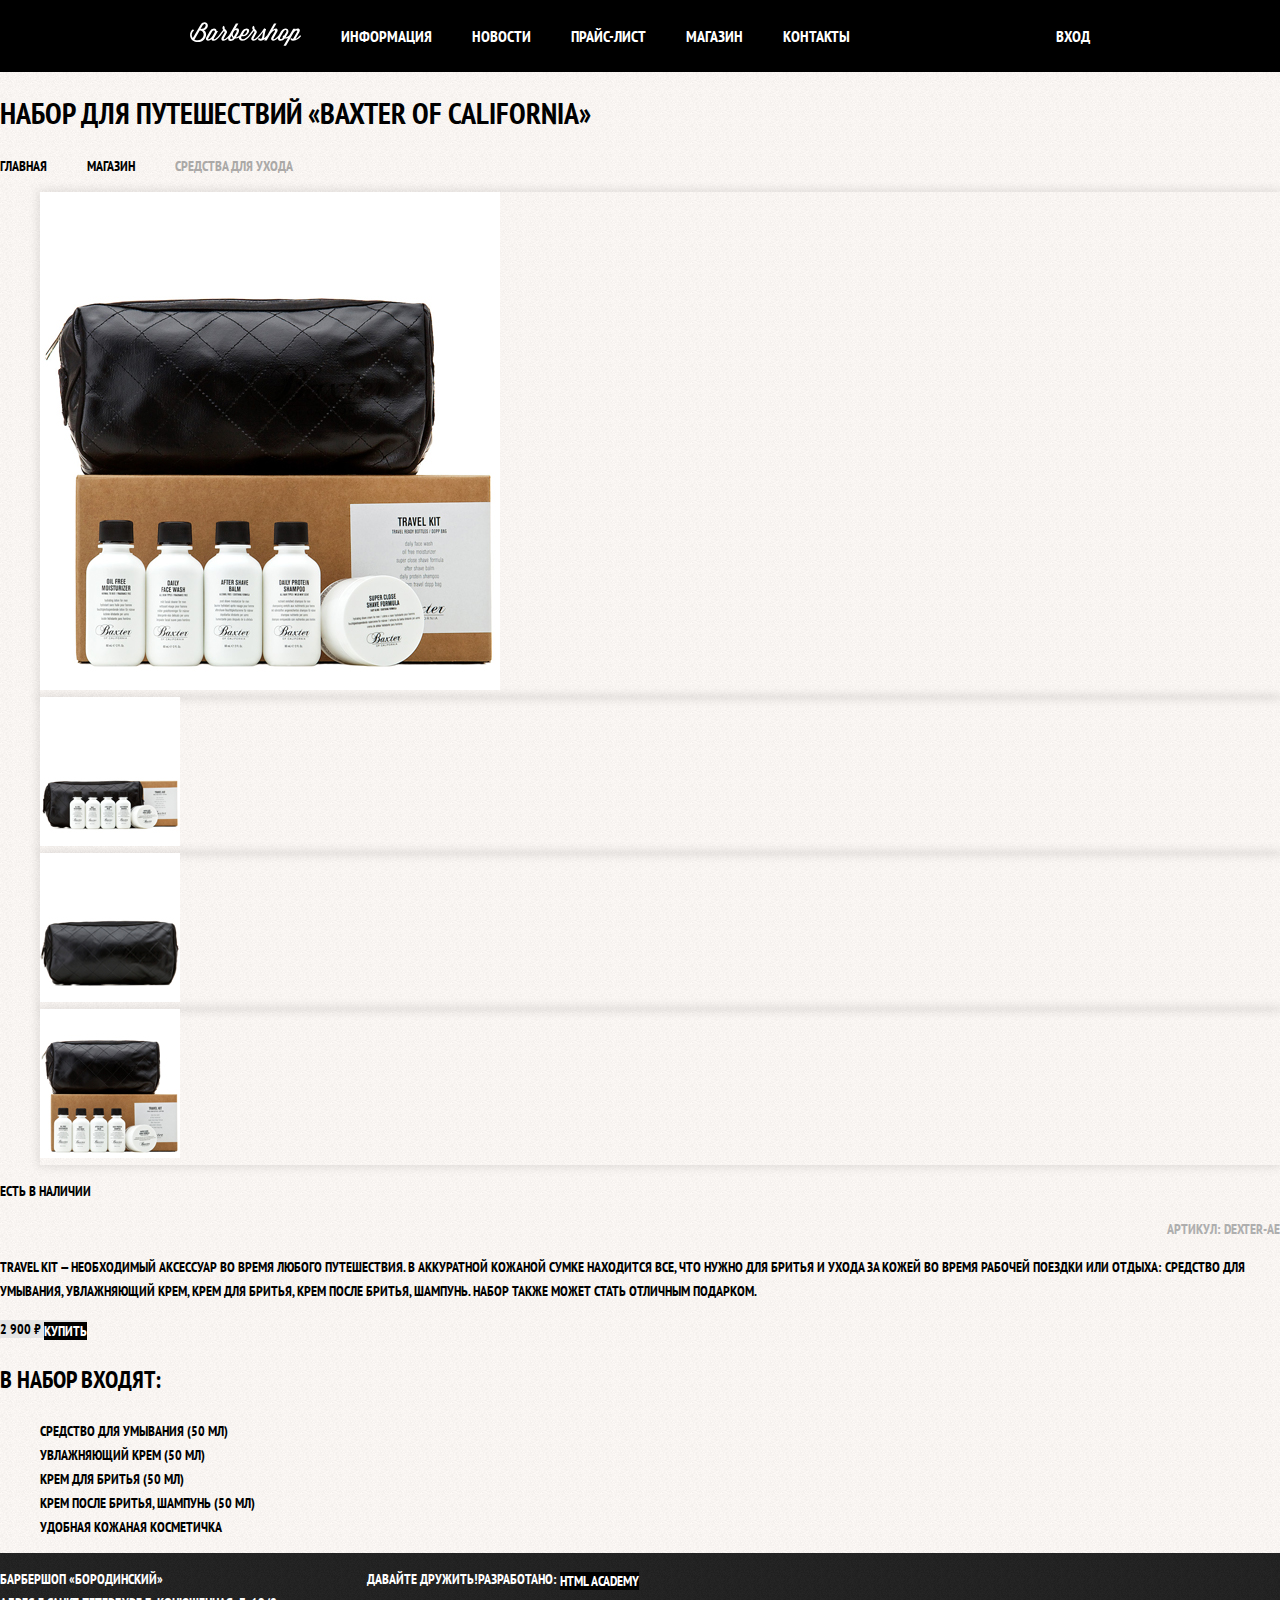
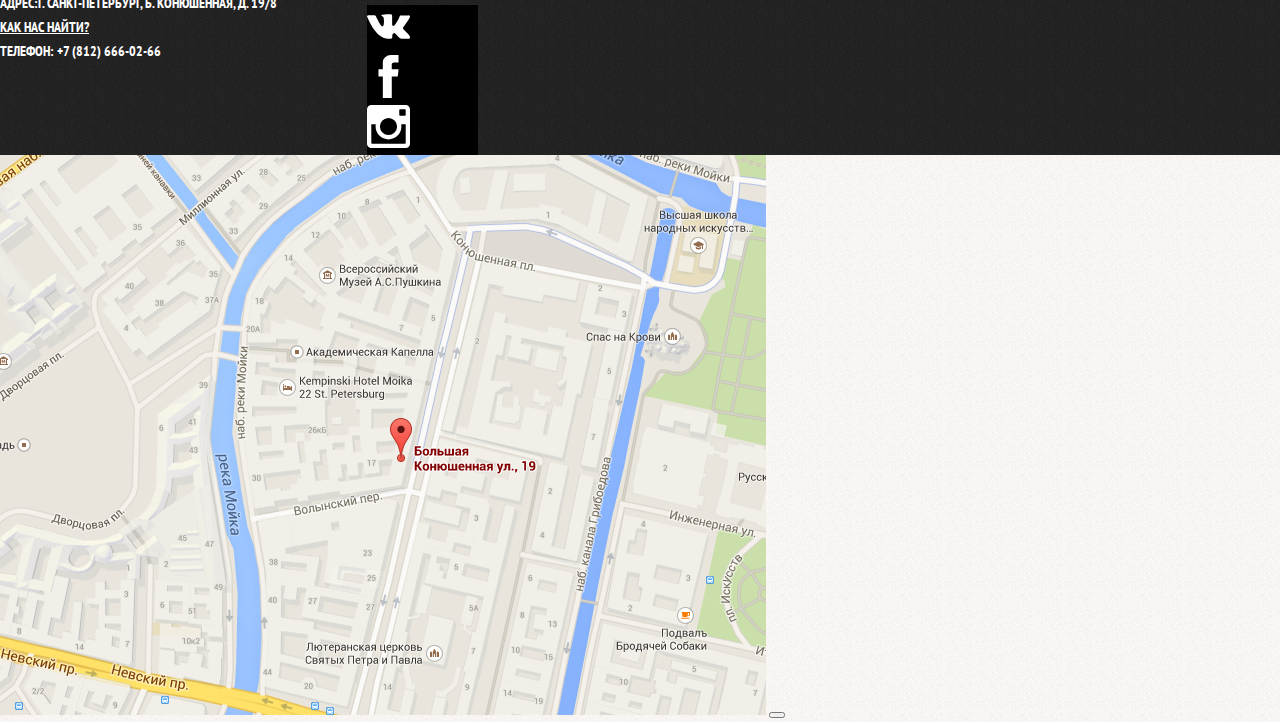
==== commit c4009a55: "Переделать" ====
--- a/catalog-item.html
+++ b/catalog-item.html
@@ -9,33 +9,35 @@
 </head>
 <body class="inner-page">
     <header class="header">
-      <nav class="navigation">
-        <a class="header-logo" href="index.html">
-          <img class="header-logo__img" src="img/logo.svg" width="111" height="24" alt="Логотип барбершопа «Бородинский»">
-        </a>
-        <ul class="site-navigation">
-          <li class="site-navigation__item">
-            <a class="site-navigation__link" href="">Информация</a>
-          </li>
-          <li class="site-navigation__item">
-            <a class="site-navigation__link" href="">Новости</a>
-          </li>
-          <li class="site-navigation__item">
-            <a class="site-navigation__link" href="price.html">Прайс-лист</a>
-          </li>
-          <li class="site-navigation__item">
-            <a class="site-navigation__link site-navigation__link-current" href="catalog.html">Магазин</a>
-          </li>
-          <li class="site-navigation__item">
-            <a class="site-navigation__link" href=""></a>Контакты
-          </li>
-        </ul>
-        <ul class="user-navigation">
-          <li class="user-navigation__item">
-            <a class="user-navigation__link" href="">Вход</a>
-          </li>
-        </ul>
-      </nav>
+      <div class="container-header">
+        <nav class="navigation">
+          <a class="header-logo" href="index.html">
+            <img class="header-logo__img" src="img/logo.svg" width="111" height="24" alt="Логотип барбершопа «Бородинский»">
+          </a>
+          <ul class="site-navigation">
+            <li class="site-navigation__item">
+              <a class="site-navigation__link" href="">Информация</a>
+            </li>
+            <li class="site-navigation__item">
+              <a class="site-navigation__link" href="">Новости</a>
+            </li>
+            <li class="site-navigation__item">
+              <a class="site-navigation__link" href="price.html">Прайс-лист</a>
+            </li>
+            <li class="site-navigation__item">
+              <a class="site-navigation__link site-navigation__link-current" href="catalog.html">Магазин</a>
+            </li>
+            <li class="site-navigation__item">
+              <a class="site-navigation__link" href=""></a>Контакты
+            </li>
+          </ul>
+          <ul class="user-navigation">
+            <li class="user-navigation__item">
+              <a class="user-navigation__link" href="">Вход</a>
+            </li>
+          </ul>
+        </nav>
+      </div>  
     </header>
   <main>
     <h1 class="page-heading">Набор для путешествий «Baxter of California»</h1>
--- a/css/main.css
+++ b/css/main.css
@@ -8,6 +8,18 @@
   font-weight: 700;
   color: #fff;
   text-transform: uppercase;
+}
+
+.hidden {
+  display: none;
+}
+
+.visually-hidden {
+  position: absolute;
+  clip: rect(0 0 0 0);
+  width: 1px;
+  height: 1px;
+  margin: -1px;
 }
 
 .inner-page {
@@ -79,6 +91,35 @@
   line-height: 42px;
 }
 
+
+/*continers*/
+
+.header {
+  width: 100%;
+}
+
+.container-header {
+  width: 900px;
+  padding: 10px;
+  margin: 0 auto;
+}
+
+.navigation {
+  display: flex;
+  align-items: center;
+}
+
+.site-navigation {
+  display: flex;
+}
+.site-navigation__item {
+  margin-right: 40px;
+}
+
+.user-navigation {
+  margin-left: auto;
+}
+
 /*vjb*/
 .index-columns {
   color: #000000;
@@ -119,6 +160,12 @@
 }
 /*vjb*/
 
+.inner {
+  width: 940px;
+  margin: 0 auto;
+  padding: 0 10px;
+}
+
 .page-heading {
   font-size: 30px;
   line-height: 42px;
@@ -126,11 +173,17 @@
 
 /*breadcrumbs*/
 .breadcrumbs {
+  display: flex;
+  margin: 0;
+  padding: 0;
   list-style-type: none;
 }
 
 .breadcrumbs a {
   color: #000;
+}
+.breadcrumbs li:not(:first-child) {
+  margin-left: 40px;
 }
 
 .breadcrumbs a:hover, 
@@ -143,6 +196,15 @@
 }
 
 /*dsfspdhf*/
+.inner-goods {
+  display: flex;
+}
+
+.filter {
+  margin: 0;
+  width: 240px;
+}
+
 .filter fieldset {
   border: none;
 }
@@ -171,13 +233,33 @@
 
 
 /*goods*/
+/*.goods {
+  width: 720px;
+}*/
+
+.right-column {
+  widows: 720px
+}
+
 .goods__list {
+  display: flex;
+  flex-wrap: wrap;
+
+  margin: 0;
+  padding: 0;
   list-style-type: none;
 }
 
 .goods__item {
   background-color: #f8f8f8;
   box-shadow: 0 0 10px rgba(0, 0, 0, 0.1);
+  margin-left: 20px;
+  flex-grow: 1;
+  flex-basis: 220px;
+}
+
+.goods__item:nth-child(3n+1) {
+  margin-left: 0;
 }
 
 .goods__item:hover {
@@ -209,6 +291,7 @@
 
 /*pagination*/
 .pagination {
+  display: flex;
   margin: 0;
   padding: 0;
   list-style-type: none;
@@ -229,7 +312,12 @@
 }
 
 /*footer*/
+
+.inner-footer {
+  display: flex;
+}
 .footer {
+  display: flex;
   background-color: #232323;
   background-image: url('../img/bg-dark.jpg');
   color: #fff;
@@ -237,6 +325,11 @@
 .footer__link {
   color: #fff;
   text-decoration: underline;
+}
+
+
+.social {
+  margin-left: 90px;
 }
 
 .social__list {
@@ -251,6 +344,10 @@
 .social__item:active,
 .social__item:focus {
   background-color: #fff;
+}
+
+.developer {
+  margin-left: auto;
 }
 
 /*catalog-item*/
